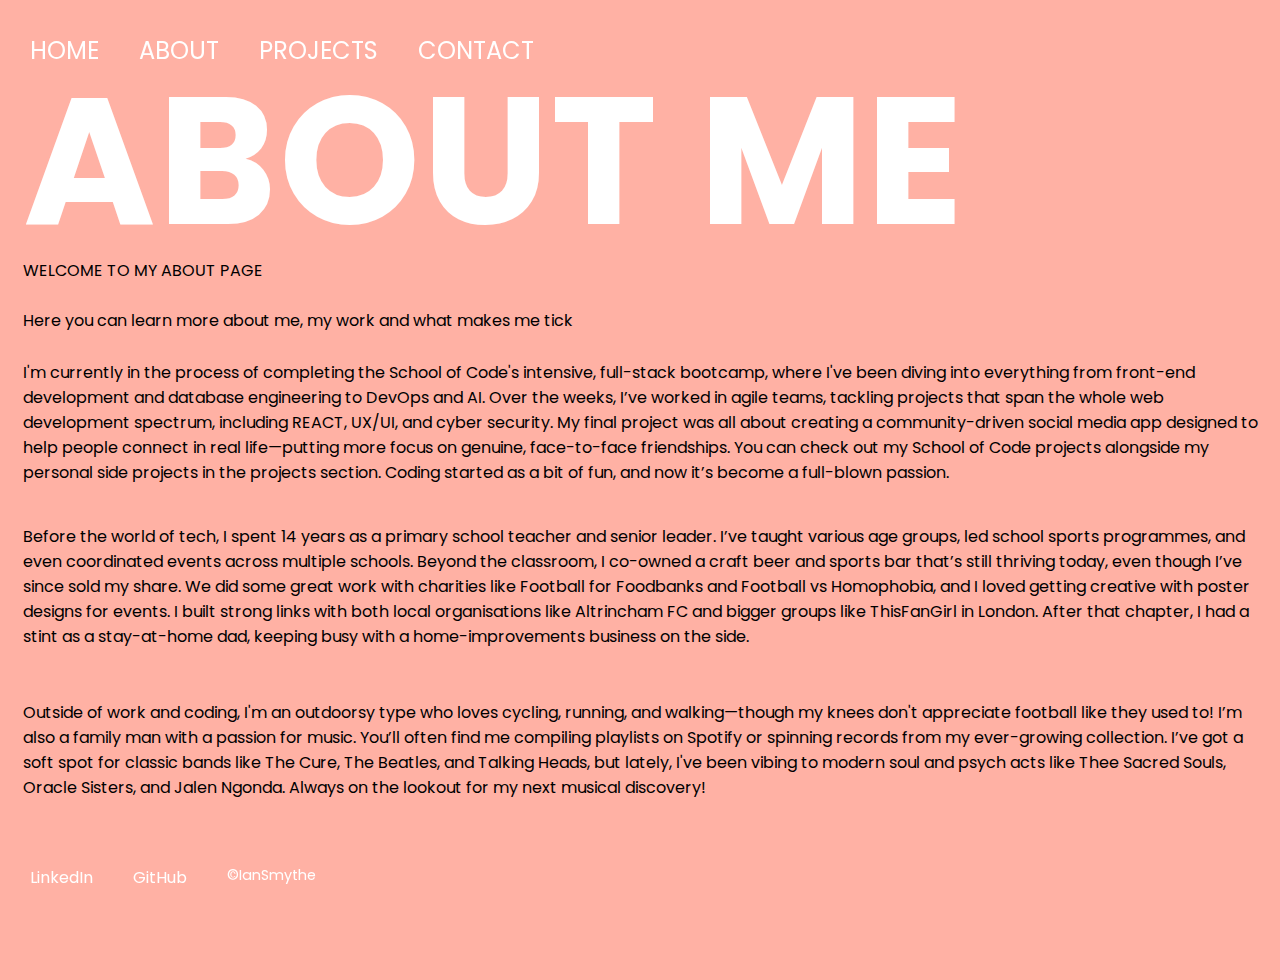
==== about.html @ 201ffb4d "add about me page - not finished" ====
<!DOCTYPE html>
<html lang="en">
<head>
    <meta charset="UTF-8">
    <meta http-equiv="X-UA-Compatible" content="IE=edge">
    <meta name="viewport" content="width=device-width, initial-scale=1.0">
    <title>Portfolio</title>
    <link rel="stylesheet" href="style.css">
    <link rel="apple-touch-icon" sizes="180x180" href="/apple-touch-icon.png">
    <link rel="icon" type="image/png" sizes="32x32" href="/favicon-32x32.png">
    <link rel="icon" type="image/png" sizes="16x16" href="/favicon-16x16.png">
    <link rel="manifest" href="/site.webmanifest">
    <script src="script.js"></script>
</head>
<body class="bodyAbout">
    <header class="headerBar">
        <nav class="navMenu">
            <ul>
                <li><a href="index.html" onclick="showSection('home')">Home</a></li>
                <li><a href="about.html" onclick="showSection('about')">About</a></li>
                <li><a href="projects.html" onclick="showSection('projects')">Projects</a></li>
                <li><a href="contact.html" onclick="showSection('contact')">Contact</a></li>
            </ul>
        </nav>
    </header>
    <main>
        <section class="mainSection" id="about">
            <h1>ABOUT ME</h1>
            <p>WELCOME TO MY ABOUT PAGE<br><br>Here you can learn more about me, my work and what makes me tick</p>
            <p class="bioSection">I'm currently in the process of completing the School of Code's intensive, full-stack bootcamp, where I've been diving into everything from front-end development and database engineering to DevOps and AI. Over the weeks, I’ve worked in agile teams, tackling projects that span the whole web development spectrum, including REACT, UX/UI, and cyber security. My final project was all about creating a community-driven social media app designed to help people connect in real life—putting more focus on genuine, face-to-face friendships. You can check out my School of Code projects alongside my personal side projects in the projects section. Coding started as a bit of fun, and now it’s become a full-blown passion.</p>
            <p class="bioSection">Before the world of tech, I spent 14 years as a primary school teacher and senior leader. I’ve taught various age groups, led school sports programmes, and even coordinated events across multiple schools. Beyond the classroom, I co-owned a craft beer and sports bar that’s still thriving today, even though I’ve since sold my share. We did some great work with charities like Football for Foodbanks and Football vs Homophobia, and I loved getting creative with poster designs for events. I built strong links with both local organisations like Altrincham FC and bigger groups like ThisFanGirl in London. After that chapter, I had a stint as a stay-at-home dad, keeping busy with a home-improvements business on the side. </p>
            <p class="bioSection">Outside of work and coding, I'm an outdoorsy type who loves cycling, running, and walking—though my knees don't appreciate football like they used to! I’m also a family man with a passion for music. You’ll often find me compiling playlists on Spotify or spinning records from my ever-growing collection. I’ve got a soft spot for classic bands like The Cure, The Beatles, and Talking Heads, but lately, I've been vibing to modern soul and psych acts like Thee Sacred Souls, Oracle Sisters, and Jalen Ngonda. Always on the lookout for my next musical discovery!</p>
        </section>
    </main>

    <footer class="footer">
        <ul class="footerLinks">
            <li><a href="https://www.linkedin.com/in/yourprofile" target="_blank">LinkedIn</a></li>
            <li><a href="https://github.com/yourprofile" target="_blank">GitHub</a></li>
            <li><p>&copy;IanSmythe</p></li>
        </ul>
    </footer>
</body>
</html>
---- style.css ----
/* Importing Google Fonts */
@import url('https://fonts.googleapis.com/css?family=Poppins:700');

/* Base Styles */
.bodyIndex {
    margin: 0;
    padding: 0;
    width: 100vw;
    height: 100vh;
    overflow: hidden; /* Hide overflow */
    background: #FFB1A4; /* Pink background */
    font-family: 'Poppins', sans-serif;
}

.bodyAbout {
    margin: 0;
    padding: 0;
    width: 100vw;
    height: 100vh;
    overflow: auto; /* Hide overflow */
    background: #FFB1A4; /* Pink background */
    font-family: 'Poppins', sans-serif;
}

/* Header Styles */
.headerBar {
    position: fixed; /* Fixed at the top */
    top: 0;
    left: 0;
    width: 100%;
    height: 100px; /* Header height */
    background-color: transparent; /* Set to transparent */
    display: flex;
    align-items: center; 
    z-index: 1000;
    padding-left: 10px; /* Align header text */
}

nav ul {
    list-style-type: none;
    display: flex;
    justify-content: flex-start; /* Align items to the left */
    align-items: center;
    margin: 0;
    padding: 0;
}

nav li {
    color: white; /* Default color */
    font-size: 1.5em; /* Header font size */
    text-transform: uppercase; /* Capitalize letters */
    margin: 0 20px; /* Space between items */
}

nav a {
    color: white; /* Default link color */
    text-decoration: none; /* No underline */
    transition: color 0.3s; /* Smooth color transition */
}

nav a:hover,
nav a.active {
    color: #023F92; /* Active link color */
}

/* Main Section Styles */
.mainSection {
    display: flex;
    flex-direction: column; /* Stack h1 elements */
    align-items: flex-start; /* Align to the left */
    justify-content: space-between; /* Evenly space h1 elements */
    margin-top: 80px;
    height: calc(100vh - 140px); /* Make the section height responsive, considering header and footer */
    padding: 0 20px 0 23px; /* Align h1 to the left with padding */
    overflow: hidden; /* Prevent overflow */    
}

/* H1 Styles */
h1 {
    color: white;
    font-size: 20vmin; /* Responsive font size */
    line-height: 0.9; /* Adjusted line height for spacing */
    font-weight: bold;
    letter-spacing: 2px;
    margin: 0; /* Remove default margins */
    padding-left: 0; /* Reset padding */
    text-transform: capitalize; /* Capitalize letters */
}

/* Blob Animation */
.blob {
    position: absolute;
    top: 0;
    left: 0;
    fill: #023F92;
    width: 50vmax;
    z-index: -1;
    animation: move 20s ease-in-out infinite;
    transform-origin: 50% 50%;
}

/* Keyframes for Blob Animation */
@keyframes move {
    0%   { transform: scale(1)   translate(10px, -30px); }
    38%  { transform: scale(0.8, 1) translate(80vw, 30vh) rotate(160deg); }
    40%  { transform: scale(0.8, 1) translate(80vw, 30vh) rotate(160deg); }
    78%  { transform: scale(1.3) translate(0vw, 50vh) rotate(-20deg); }
    80%  { transform: scale(1.3) translate(0vw, 50vh) rotate(-20deg); }
    100% { transform: scale(1)   translate(10px, -30px); }
}

/* Footer Styles */
.footer {
    position: fixed;
    bottom: 0;
    left: 0;
    width: 100%;
    background-color: transparent; /* Set to transparent */
    text-align: left; /* Align text to the left */
    padding: 10px 10px; /* Smaller padding for the footer */
    color: white; /* White footer text */
    z-index: 1000;
}

.footerLinks {
    display: flex; /* Flex to align links in a row */
    justify-content: flex-start; /* Align to the left */
    list-style-type: none;
    padding: 0;
    margin: 0; /* Ensure no margin */
}

.footerLinks li {
    margin: 0 20px; /* Space between footer links */
}

.footerLinks a {
    color: white; /* Default link color */
    text-decoration: none; /* No underline */
    transition: color 0.3s; /* Smooth color transition */
}

.footerLinks a:hover {
    color: #023F92; /* Active link color */
}

/* Copyright Text */
.footer p {
    margin: 0; /* Remove default margins */
    font-size: 0.9em; /* Smaller copyright text */
}

.bioSection {
    display: flex;
    flex-direction: column;
    align-items: center;
    justify-content: center;
    height: 100vh;
    padding: auto;
    overflow: wrap;
    margin-top: auto;

}
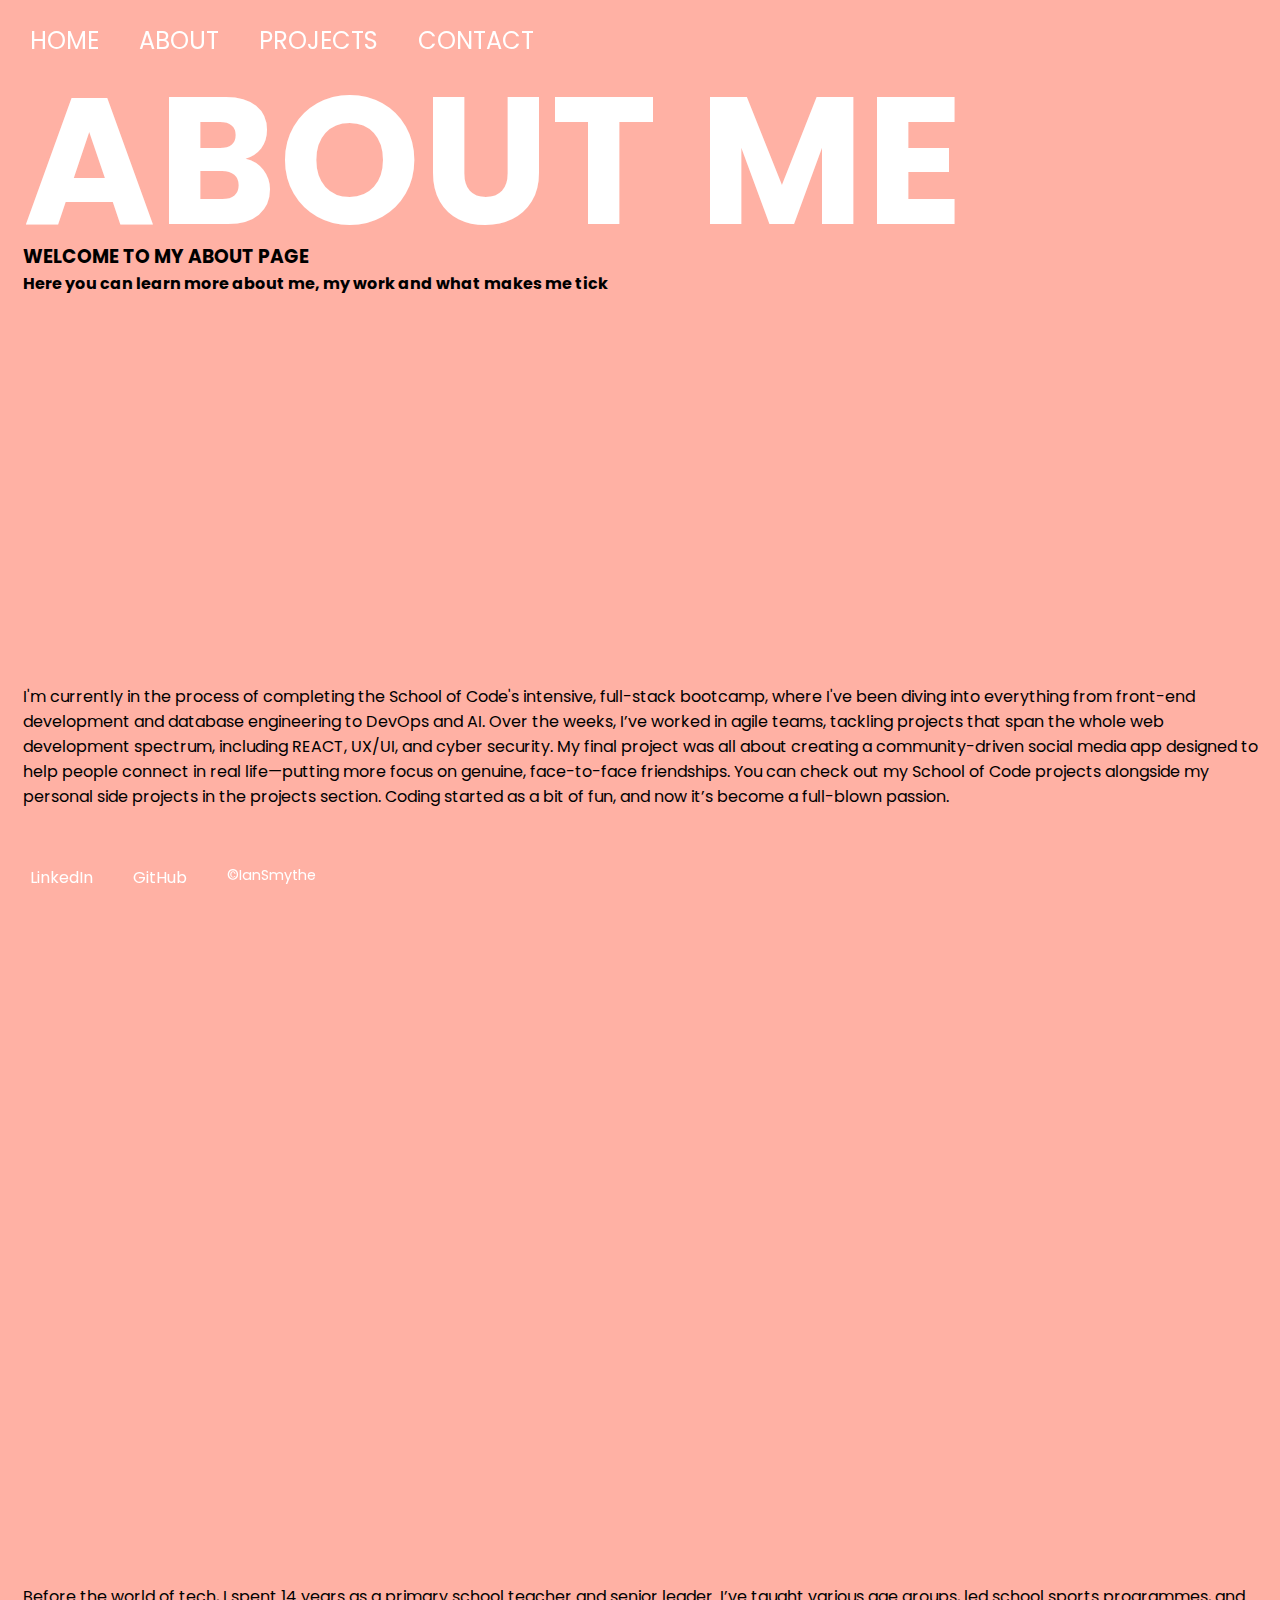
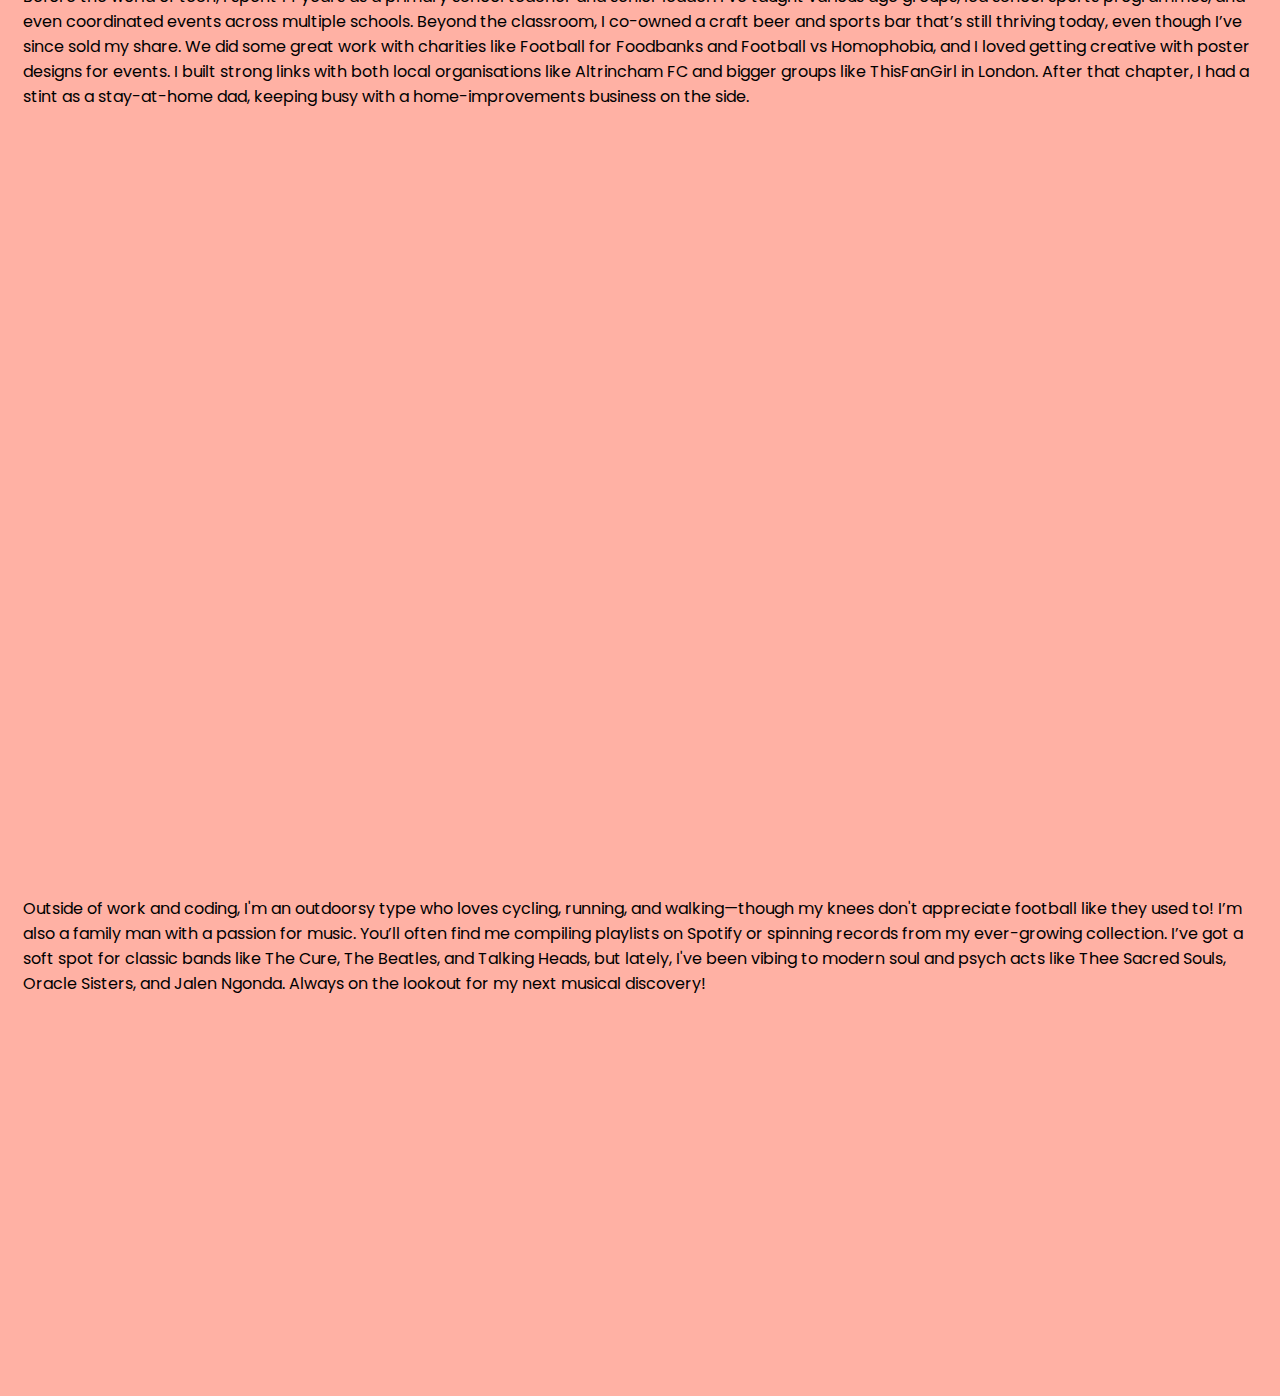
==== commit 73dcd7ae: "styling of header bar" ====
--- a/about.html
+++ b/about.html
@@ -6,10 +6,10 @@
     <meta name="viewport" content="width=device-width, initial-scale=1.0">
     <title>Portfolio</title>
     <link rel="stylesheet" href="style.css">
-    <link rel="apple-touch-icon" sizes="180x180" href="/apple-touch-icon.png">
-    <link rel="icon" type="image/png" sizes="32x32" href="/favicon-32x32.png">
-    <link rel="icon" type="image/png" sizes="16x16" href="/favicon-16x16.png">
-    <link rel="manifest" href="/site.webmanifest">
+    <link rel="apple-touch-icon" sizes="180x180" href="./public/apple-touch-icon.png">
+    <link rel="icon" type="image/png" sizes="32x32" href="./public/favicon-32x32.png">
+    <link rel="icon" type="image/png" sizes="16x16" href="./public/favicon-16x16.png">
+    <link rel="manifest" href="./public/site.webmanifest">
     <script src="script.js"></script>
 </head>
 <body class="bodyAbout">
@@ -24,12 +24,13 @@
         </nav>
     </header>
     <main>
-        <section class="mainSection" id="about">
+        <section class="mainSectionBio" id="about">
             <h1>ABOUT ME</h1>
-            <p>WELCOME TO MY ABOUT PAGE<br><br>Here you can learn more about me, my work and what makes me tick</p>
-            <p class="bioSection">I'm currently in the process of completing the School of Code's intensive, full-stack bootcamp, where I've been diving into everything from front-end development and database engineering to DevOps and AI. Over the weeks, I’ve worked in agile teams, tackling projects that span the whole web development spectrum, including REACT, UX/UI, and cyber security. My final project was all about creating a community-driven social media app designed to help people connect in real life—putting more focus on genuine, face-to-face friendships. You can check out my School of Code projects alongside my personal side projects in the projects section. Coding started as a bit of fun, and now it’s become a full-blown passion.</p>
-            <p class="bioSection">Before the world of tech, I spent 14 years as a primary school teacher and senior leader. I’ve taught various age groups, led school sports programmes, and even coordinated events across multiple schools. Beyond the classroom, I co-owned a craft beer and sports bar that’s still thriving today, even though I’ve since sold my share. We did some great work with charities like Football for Foodbanks and Football vs Homophobia, and I loved getting creative with poster designs for events. I built strong links with both local organisations like Altrincham FC and bigger groups like ThisFanGirl in London. After that chapter, I had a stint as a stay-at-home dad, keeping busy with a home-improvements business on the side. </p>
-            <p class="bioSection">Outside of work and coding, I'm an outdoorsy type who loves cycling, running, and walking—though my knees don't appreciate football like they used to! I’m also a family man with a passion for music. You’ll often find me compiling playlists on Spotify or spinning records from my ever-growing collection. I’ve got a soft spot for classic bands like The Cure, The Beatles, and Talking Heads, but lately, I've been vibing to modern soul and psych acts like Thee Sacred Souls, Oracle Sisters, and Jalen Ngonda. Always on the lookout for my next musical discovery!</p>
+                <h3>WELCOME TO MY ABOUT PAGE</h3>
+                <h4>Here you can learn more about me, my work and what makes me tick</h4>
+                <p class="bioSection">I'm currently in the process of completing the School of Code's intensive, full-stack bootcamp, where I've been diving into everything from front-end development and database engineering to DevOps and AI. Over the weeks, I’ve worked in agile teams, tackling projects that span the whole web development spectrum, including REACT, UX/UI, and cyber security. My final project was all about creating a community-driven social media app designed to help people connect in real life—putting more focus on genuine, face-to-face friendships. You can check out my School of Code projects alongside my personal side projects in the projects section. Coding started as a bit of fun, and now it’s become a full-blown passion.</p>
+                <p class="bioSection">Before the world of tech, I spent 14 years as a primary school teacher and senior leader. I’ve taught various age groups, led school sports programmes, and even coordinated events across multiple schools. Beyond the classroom, I co-owned a craft beer and sports bar that’s still thriving today, even though I’ve since sold my share. We did some great work with charities like Football for Foodbanks and Football vs Homophobia, and I loved getting creative with poster designs for events. I built strong links with both local organisations like Altrincham FC and bigger groups like ThisFanGirl in London. After that chapter, I had a stint as a stay-at-home dad, keeping busy with a home-improvements business on the side. </p>
+                <p class="bioSection">Outside of work and coding, I'm an outdoorsy type who loves cycling, running, and walking—though my knees don't appreciate football like they used to! I’m also a family man with a passion for music. You’ll often find me compiling playlists on Spotify or spinning records from my ever-growing collection. I’ve got a soft spot for classic bands like The Cure, The Beatles, and Talking Heads, but lately, I've been vibing to modern soul and psych acts like Thee Sacred Souls, Oracle Sisters, and Jalen Ngonda. Always on the lookout for my next musical discovery!</p>
         </section>
     </main>
 
--- a/style.css
+++ b/style.css
@@ -1,6 +1,12 @@
 /* Importing Google Fonts */
 @import url('https://fonts.googleapis.com/css?family=Poppins:700');
 
+* {
+    margin: 0;
+    padding: 0;
+    box-sizing: border-box; /* Include padding and border in element's total width and height */
+    font-family: 'Poppins', sans-serif; /* Default font */
+}
 /* Base Styles */
 .bodyIndex {
     margin: 0;
@@ -28,7 +34,7 @@
     top: 0;
     left: 0;
     width: 100%;
-    height: 100px; /* Header height */
+    height: 5em; /* Header height */
     background-color: transparent; /* Set to transparent */
     display: flex;
     align-items: center; 
@@ -75,6 +81,16 @@
     overflow: hidden; /* Prevent overflow */    
 }
 
+.mainSectionBio {
+    display: flex;
+    flex-direction: column;
+    align-items: flex-start;
+    justify-content: space-between;
+    margin-top: 80px;
+    height: calc(100vh-140px);
+    padding: 0 20px 0 23px;
+    overflow: scroll;
+}
 /* H1 Styles */
 h1 {
     color: white;
